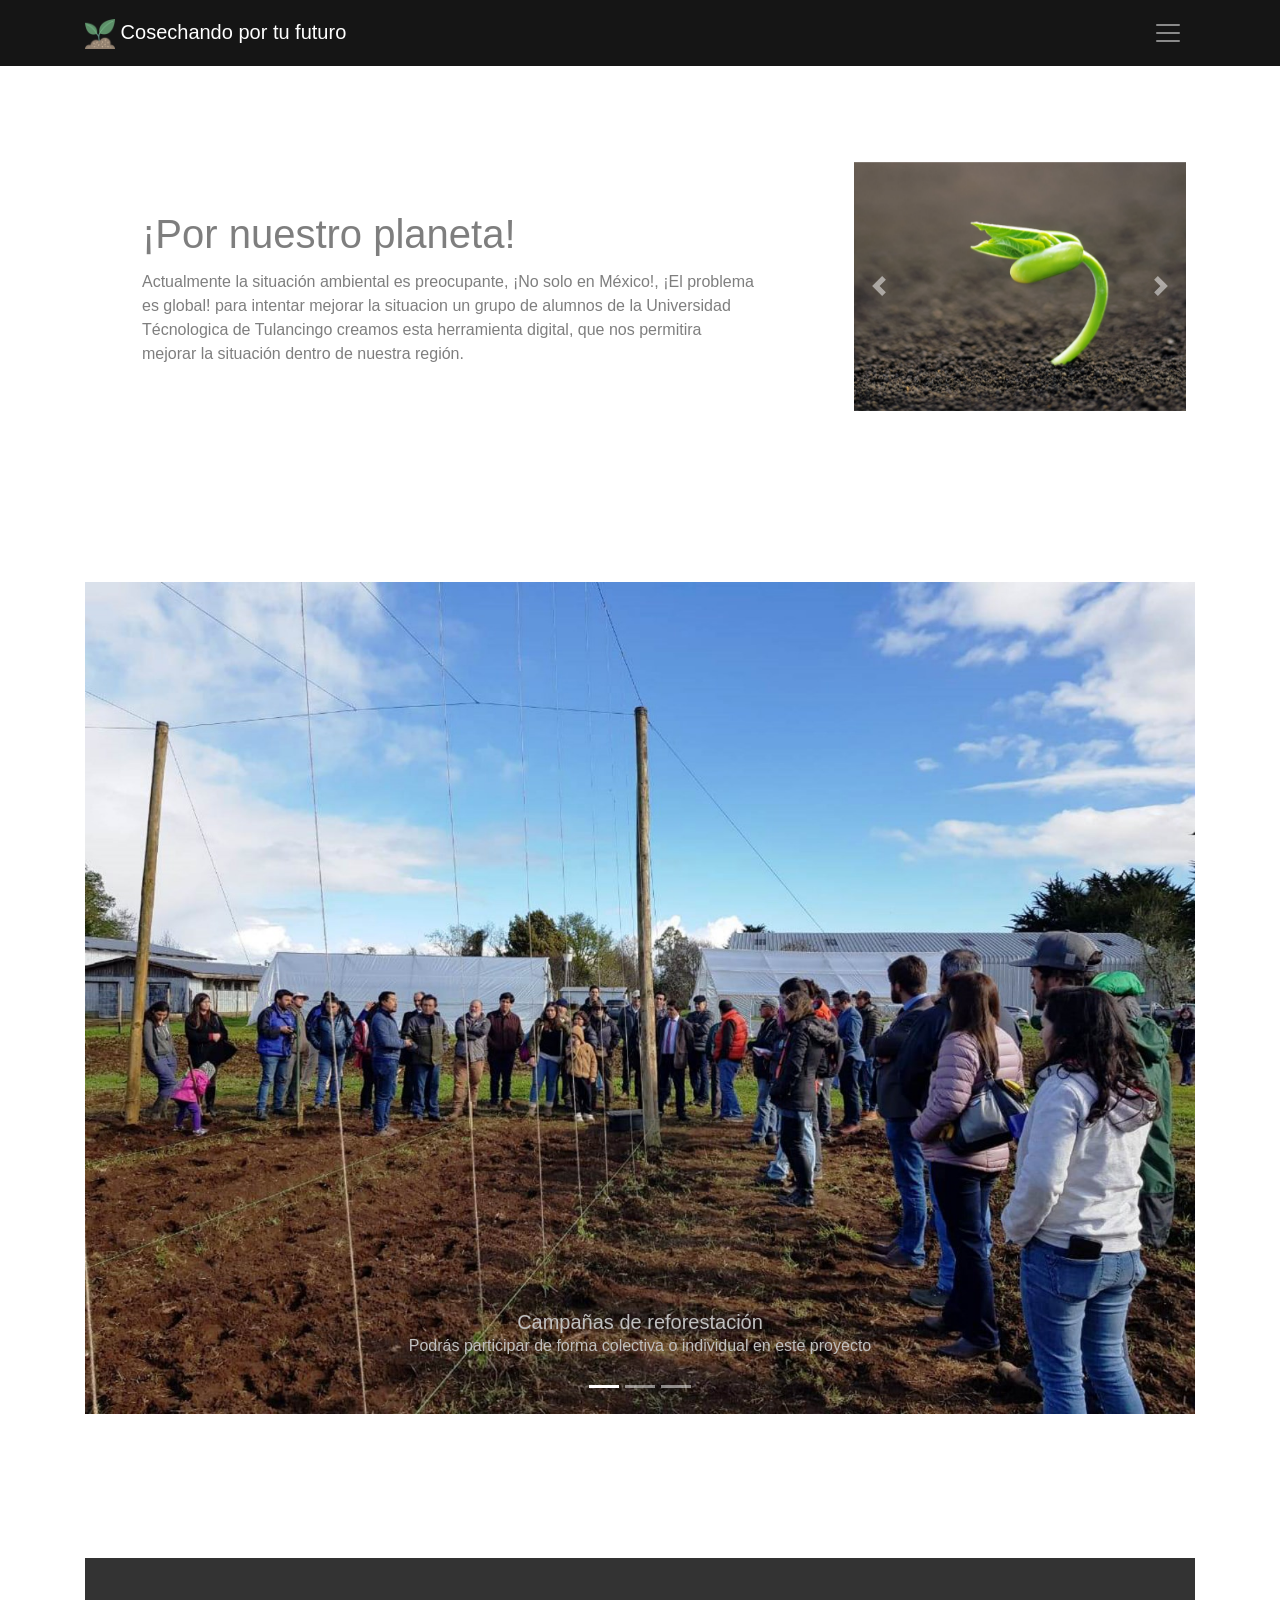
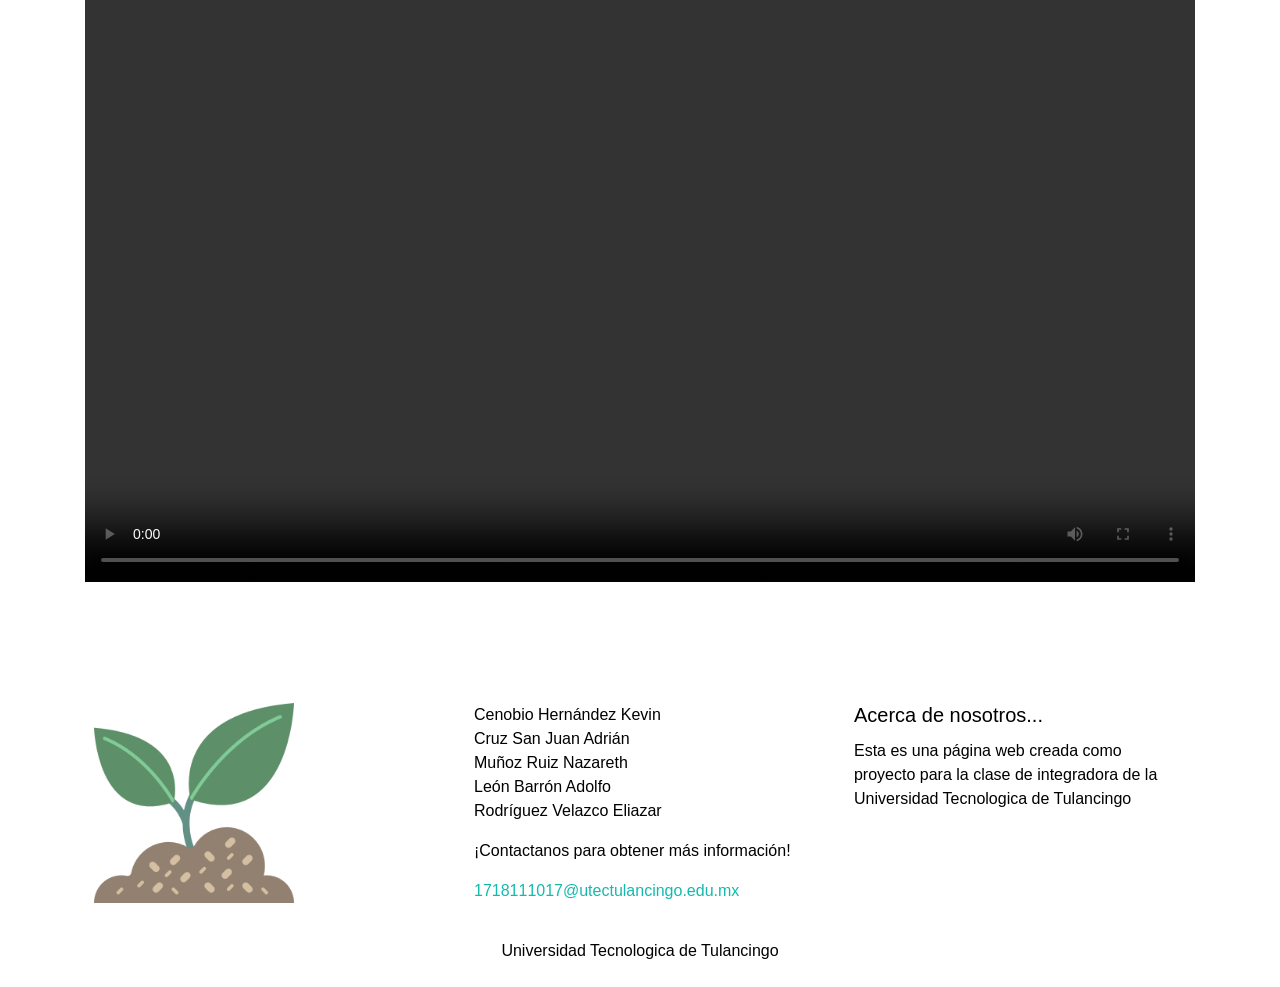
==== Yuko/about.html @ b93ef463 "Cambio en el index y about" ====
<!DOCTYPE html>
<html>

<head>
  <meta charset="utf-8">
  <meta name="viewport" content="width=device-width, initial-scale=1">
  <link rel="stylesheet" href="css/theme.css" type="text/css">
  <title>Cosechando por tu futuro</title>
  <link rel="icon" href="images/icons/024-plant.png">
</head>

<body>



<!-- Barra de navegación -->
<nav class="navbar navbar-dark bg-dark">
        <div class="container" >
          <div class="navbar-brand">
            <img src="images/icons/024-plant.png" width="30" height="30">
            <a class="text-ceter" href="index.html"><b style="color: white;">Cosechando por tu futuro</b></a>
           </div> 
          <button class="navbar-toggler navbar-toggler-right border-0" type="button" data-toggle="collapse" data-target="#navbar18">
            <span class="navbar-toggler-icon"></span>
          </button>
    
          <div class="collapse navbar-collapse" id="navbar18"> <a class="navbar-brand d-none d-md-block" href="index.html">
            <ul class="navbar-nav mx-auto">
              <li class="nav-item"> <a class="nav-link" href="index.html">Inicio</a> </li>
                <li class="nav-item"> <a class="nav-link" href="#">Acerca de nosotros</a> </li>
                <li class="nav-item"> <a class="nav-link text-white" href="log_in.html">Iniciar sesión</a> </li>
                <li class="nav-item"> <a class="nav-link text-white" href="sing_in.html">Crear una cuenta<br></a> </li>
              </ul>
          </div>
        </div>
      </nav>


<!-- Breve descripcion inicial -->
  <div class="py-5">
    <div class="container">
      <div class="row">
        <div class="col-lg-8 p-md-5 p-3 d-flex flex-column justify-content-center" style="opacity: 0.5;">
          <h1>¡Por nuestro planeta!</h1>
          <p class="mb-0">Actualmente la situación ambiental es preocupante, ¡No solo en México!, ¡El problema es global! para intentar mejorar la situacion un grupo de alumnos de la Universidad Técnologica de Tulancingo creamos esta herramienta digital, que nos permitira mejorar la situación dentro de nuestra región.</p>
        </div>
        <div class="col-lg-4 p-3">
          <div id="carousel2" class="carousel slide" data-ride="carousel" data-interval="5000">
            <div class="carousel-inner">
              <div class="carousel-item active"> <img class="d-block w-100" src="images/slider/1.jpg"> </div>
              <div class="carousel-item"> <img class="d-block w-100" src="images/slider/2.jpg"> </div>
              <div class="carousel-item"> <img class="d-block w-100" src="images/slider/3.jpg"> </div>
              <div class="carousel-item"> <img class="d-block w-100" src="images/slider/4.jpg"> </div>
              <div class="carousel-item"> <img class="d-block w-100" src="images/slider/5.jpg"> </div>
            </div>
            <a class="carousel-control-prev" href="#carousel2" role="button" data-slide="prev">
              <span class="carousel-control-prev-icon" aria-hidden="true"></span></a>
            <a class="carousel-control-next" href="#carousel2" role="button" data-slide="next">
              <span class="carousel-control-next-icon" aria-hidden="true"></span></a>
          </div>
        </div>
      </div>
    </div>
  </div>

  <!-- segundo carrusel de imagenes#TODO redimensionar imagenes -->
  <div class="py-5">
    <div class="container">
      <div class="row">
        <div class="col-md-12">
          <div id="carouselExampleIndicators" class="carousel slide carousel-fade" data-ride="carousel">
            <ol class="carousel-indicators">
              <li data-target="#carouselExampleIndicators" data-slide-to="0" class="active"> </li>
              <li data-target="#carouselExampleIndicators" data-slide-to="1"> </li>
              <li data-target="#carouselExampleIndicators" data-slide-to="2"> </li>
            </ol>
            <div class="carousel-inner">
              <div class="carousel-item active"> <img class="d-block img-fluid w-100" style="height: 50%;" src="images/carrusel/1.jpg">
                <div class="carousel-caption">
                  <h5 class="m-0" id="dos">Campañas de reforestación</h5>
                  <p id="dos">Podrás participar de forma colectiva o individual en este proyecto</p>
                </div>
              </div>
              <div class="carousel-item "> <img class="d-block img-fluid w-100" src="images/carrusel/2.jpg">
                <div class="carousel-caption">
                  <h5 class="m-0" id="dos">Nuevas amistades<br></h5>
                  <p id="dos">No solo ayudas al medio ambiente, sino que al mismo tiempo... ¡Conoces a tus nuevos amigos!s<br></p>
                </div>
              </div>
              <div class="carousel-item"> <img class="d-block img-fluid w-100" src="images/carrusel/3.jpg">
                <div class="carousel-caption">
                  <h5 class="m-0" id="dos">¡Crecemos juntos!</h5>
                  <p id="dos">¡Juntos podemos mejorar el lugar en donde vivimos!</p>
                </div>
              </div>
            </div>
          </div>
        </div>
      </div>
    </div>
  </div>

  <!-- Video -->
  <div class="py-5">
    <div class="container">
      <div class="row">
        <div class="col-md-12">
          <div class="embed-responsive embed-responsive-16by9">
            <video src="vid/Me amenazaron.mp4" class="embed-responsive-item" controls="controls"> Your browser does not support HTML5 video. </video>
          </div>
        </div>
      </div>
    </div>
  </div>

  <!-- informacion del footer  -->
  <div class="py-3">
    <div class="container">
      <div class="row">
        <div class="col-lg-4 col-6 p-3"><img src="images/icons/024-plant.png" width="200px" height="200px"></div>
        <div class="col-lg-4 col-6 p-3">
          <p>Cenobio Hernández Kevin<br>Cruz San Juan Adrián<br>Muñoz Ruiz Nazareth<br>León Barrón Adolfo<br>Rodríguez Velazco Eliazar</p>
          <p>¡Contactanos para obtener más información!</p>
          <p class="mb-0"> <a href="mailto:info@pingendo.com">1718111017@utectulancingo.edu.mx</a></p>
        </div>
        <div class="col-md-4 p-3">
          <h5> <b>Acerca de nosotros...</b></h5>
          <p class="mb-0">Esta es una página web creada como proyecto para la clase de integradora de la Universidad Tecnologica de Tulancingo&nbsp;</p>
        </div>
      </div>
      <div class="row">
        <div class="col-md-12 text-center">
          <p class="mb-0 mt-2">Universidad Tecnologica de Tulancingo</p>
        </div>
      </div>
    </div>
  </div>
  <script src="https://code.jquery.com/jquery-3.3.1.slim.min.js" integrity="sha384-q8i/X+965DzO0rT7abK41JStQIAqVgRVzpbzo5smXKp4YfRvH+8abtTE1Pi6jizo" crossorigin="anonymous"></script>
  <script src="https://cdnjs.cloudflare.com/ajax/libs/popper.js/1.14.6/umd/popper.min.js" integrity="sha384-wHAiFfRlMFy6i5SRaxvfOCifBUQy1xHdJ/yoi7FRNXMRBu5WHdZYu1hA6ZOblgut" crossorigin="anonymous"></script>
  <script src="https://stackpath.bootstrapcdn.com/bootstrap/4.3.1/js/bootstrap.min.js" integrity="sha384-JjSmVgyd0p3pXB1rRibZUAYoIIy6OrQ6VrjIEaFf/nJGzIxFDsf4x0xIM+B07jRM" crossorigin="anonymous"></script>
</body>
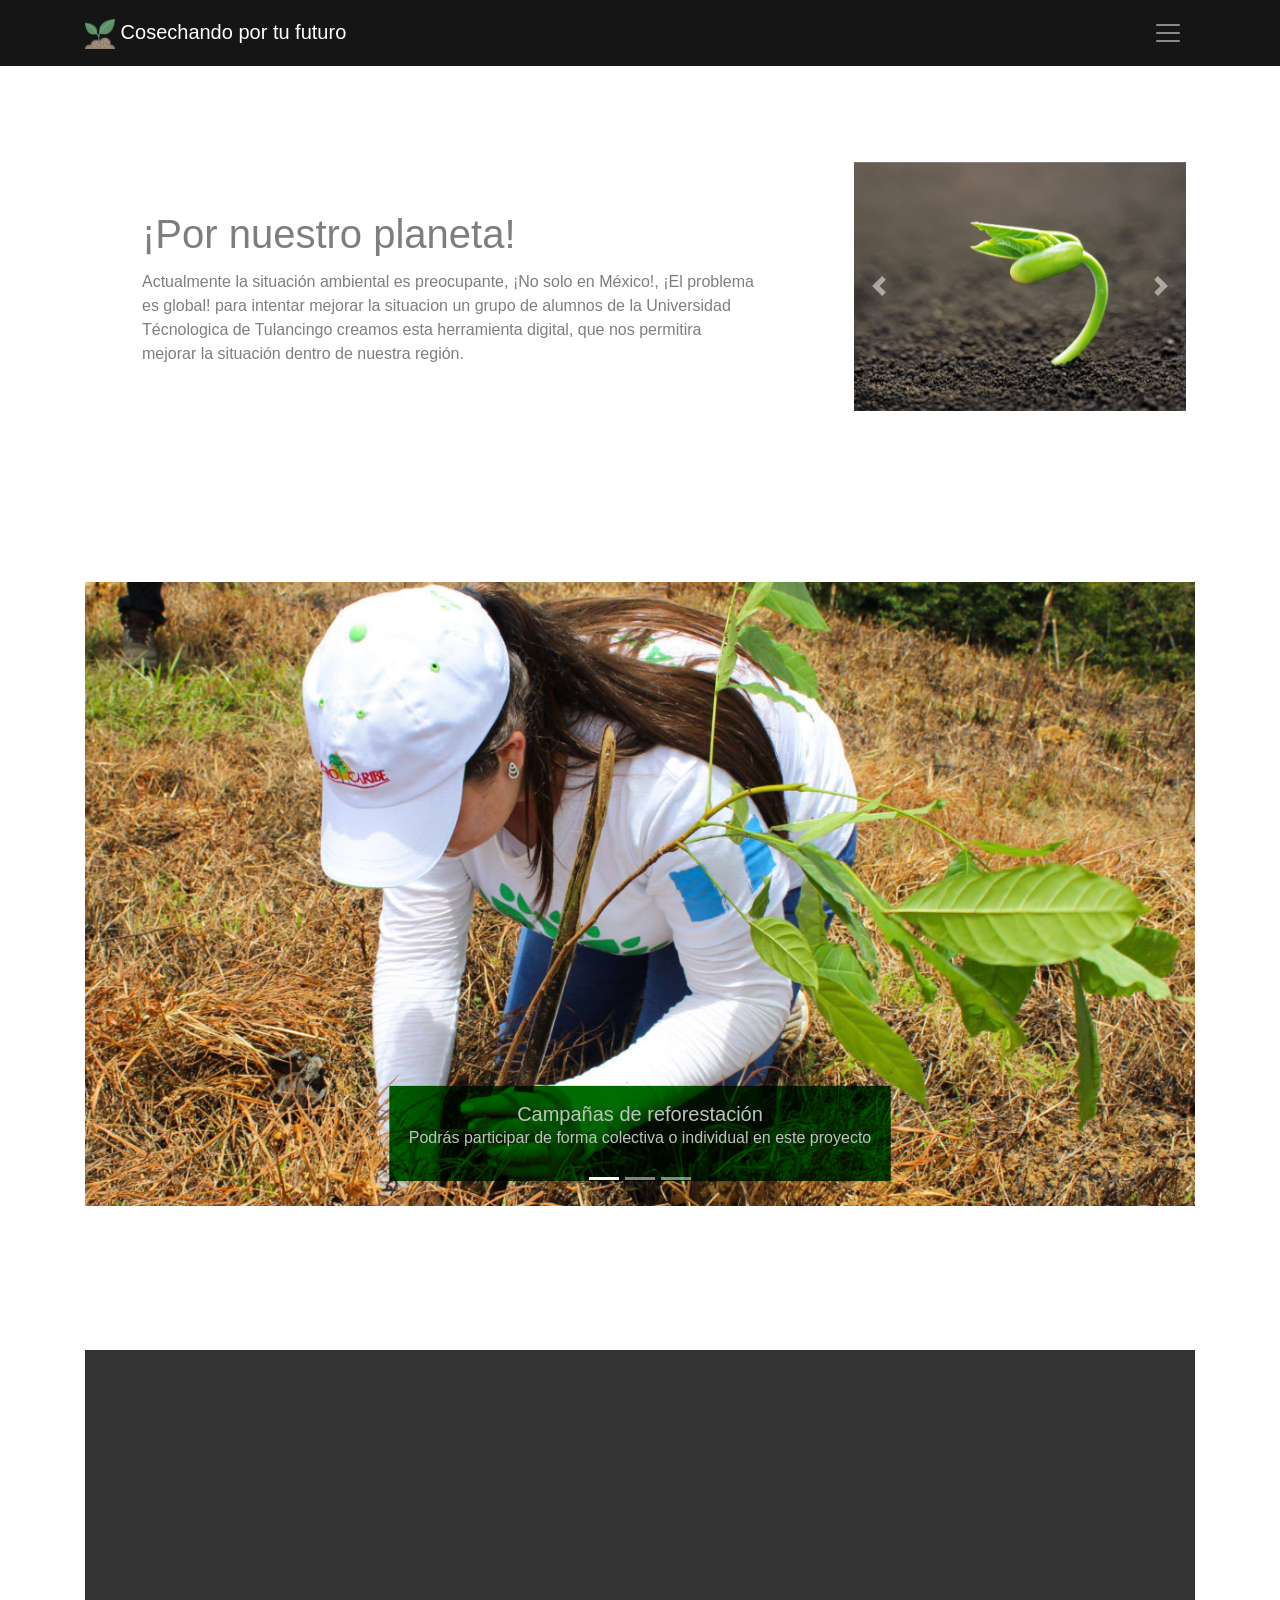
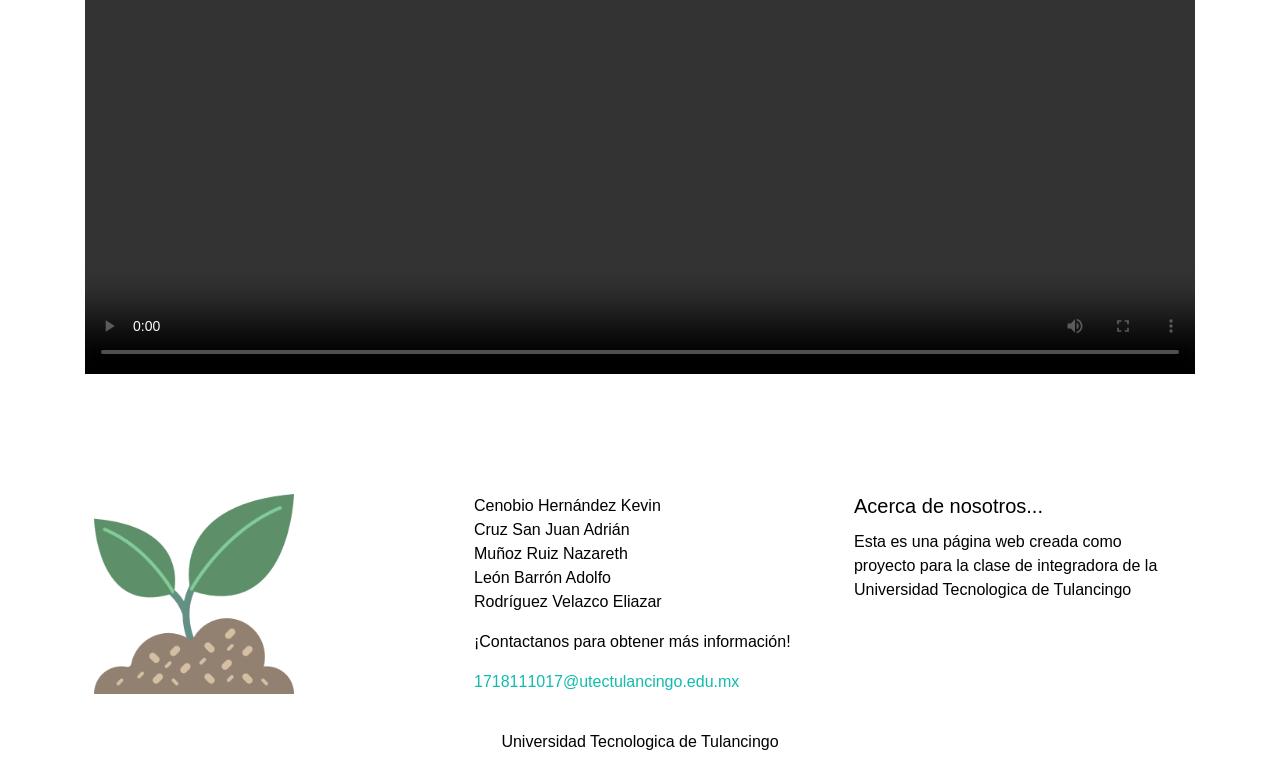
==== commit 5522e4ae: "archivo about.html finalizado" ====
--- a/Yuko/about.html
+++ b/Yuko/about.html
@@ -75,19 +75,19 @@
               <li data-target="#carouselExampleIndicators" data-slide-to="2"> </li>
             </ol>
             <div class="carousel-inner">
-              <div class="carousel-item active"> <img class="d-block img-fluid w-100" style="height: 50%;" src="images/carrusel/1.jpg">
+              <div class="carousel-item active"> <img class="d-block img-fluid w-100" style="height: 50%;" src="images/carrusel/11.jpg">
                 <div class="carousel-caption">
                   <h5 class="m-0" id="dos">Campañas de reforestación</h5>
                   <p id="dos">Podrás participar de forma colectiva o individual en este proyecto</p>
                 </div>
               </div>
-              <div class="carousel-item "> <img class="d-block img-fluid w-100" src="images/carrusel/2.jpg">
+              <div class="carousel-item "> <img class="d-block img-fluid w-100" src="images/carrusel/22.jpg">
                 <div class="carousel-caption">
                   <h5 class="m-0" id="dos">Nuevas amistades<br></h5>
-                  <p id="dos">No solo ayudas al medio ambiente, sino que al mismo tiempo... ¡Conoces a tus nuevos amigos!s<br></p>
+                  <p id="dos">No solo ayudas al medio ambiente, sino que al mismo tiempo... ¡Conoces a tus nuevos amigos!<br></p>
                 </div>
               </div>
-              <div class="carousel-item"> <img class="d-block img-fluid w-100" src="images/carrusel/3.jpg">
+              <div class="carousel-item"> <img class="d-block img-fluid w-100" src="images/carrusel/33.jpg">
                 <div class="carousel-caption">
                   <h5 class="m-0" id="dos">¡Crecemos juntos!</h5>
                   <p id="dos">¡Juntos podemos mejorar el lugar en donde vivimos!</p>
@@ -106,7 +106,7 @@
       <div class="row">
         <div class="col-md-12">
           <div class="embed-responsive embed-responsive-16by9">
-            <video src="vid/Me amenazaron.mp4" class="embed-responsive-item" controls="controls"> Your browser does not support HTML5 video. </video>
+            <video src="video/timelapse.mp4" class="embed-responsive-item" controls="controls"> Your browser does not support HTML5 video. </video>
           </div>
         </div>
       </div>
